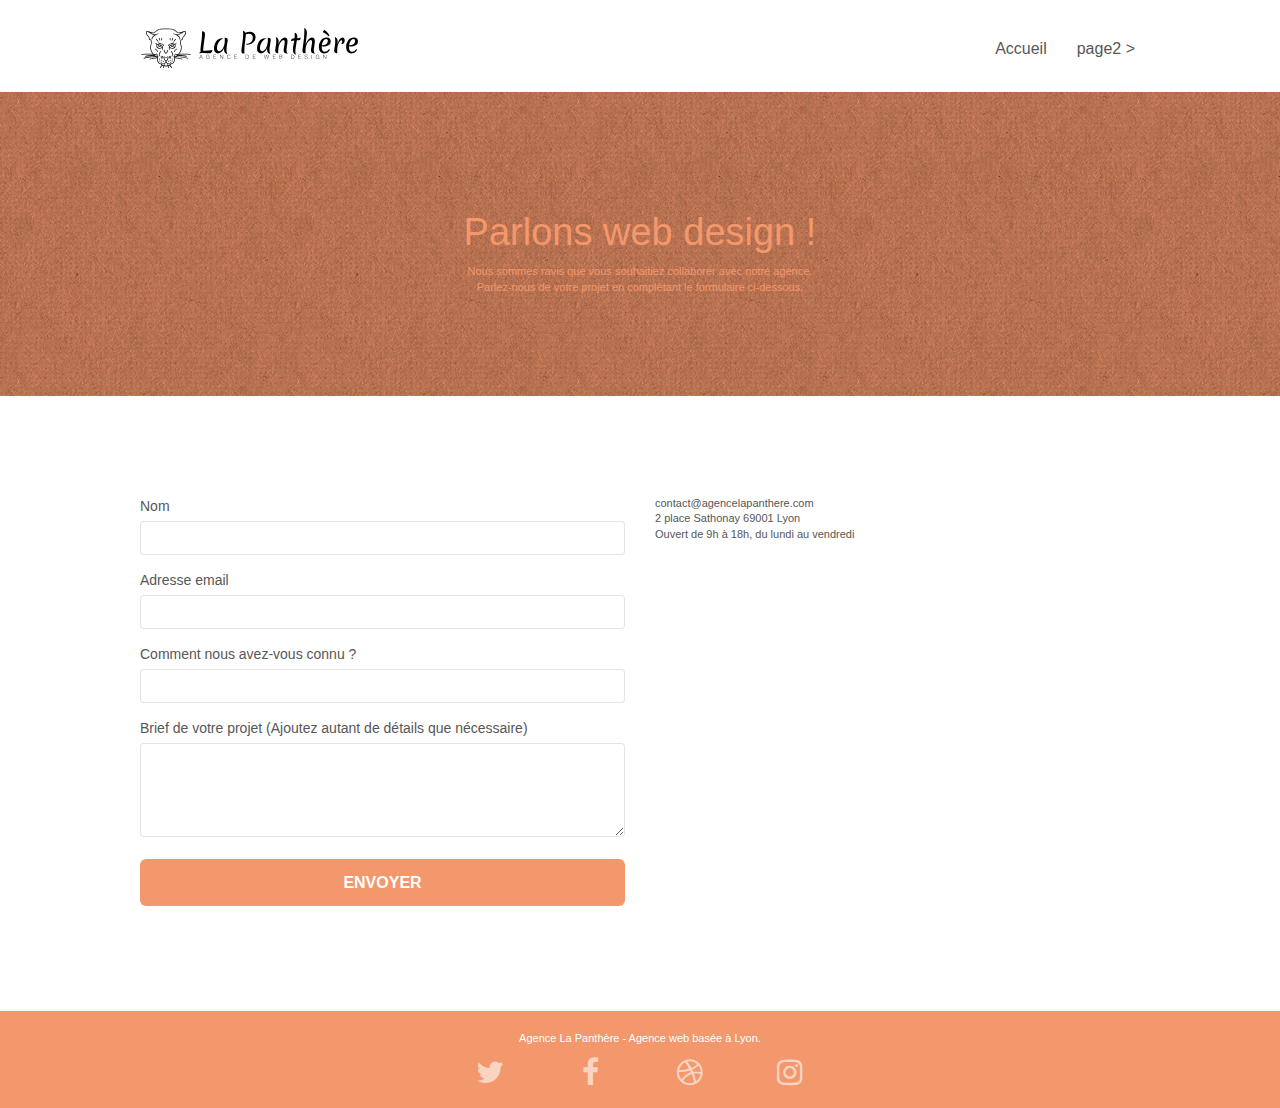
==== page2.html @ 8e770d0d "Rectification code HTML sur la partie head" ====
<!doctype html>
<html lang="Default">
<head>
    <meta charset="utf-8">
    <meta name="keywords" content="">
    <meta name="description" content="">
    <meta name="viewport" content="width=device-width, initial-scale=1.0, viewport-fit=cover">
    <link rel="shortcut icon" type="image/png" href="favicon.jpg">
    
	<link rel="stylesheet" type="text/css" href="./css/bootstrap.css">
	<link rel="stylesheet" type="text/css" href="style.css">
	<link rel="stylesheet" type="text/css" href="./css/font-awesome.css">
	<link rel="stylesheet" type="text/css" href="./css/et-line.css">
	
    
	<script src="./js/jquery-2.1.0.js"></script>
	<script src="./js/bootstrap.js"></script>
	<script src="./js/blocs.js"></script>
	<script src="./js/jqBootstrapValidation.js"></script>
	<script src="./js/formHandler.js"></script>
    <title>page2</title>

    
<!-- Analytics -->
 
<!-- Analytics END -->
    
</head>
<body>
<!-- Principal conteneur -->
<div class="page-container">
    
<!-- bloc-0 -->
<div class="bloc bgc-white l-bloc " id="bloc-0">
	<div class="container bloc-sm">
		<nav class="navbar row">
			<div class="navbar-header">
				<a class="navbar-brand" href="index.html"><img src="img/agence-la-panthere-monochrome.svg" alt="atlanta web design logo" height="40" /></a>
				<button id="nav-toggle" type="button" class="ui-navbar-toggle navbar-toggle" data-toggle="collapse" data-target=".navbar-1">
					<span class="sr-only">Toggle navigation</span><span class="icon-bar"></span><span class="icon-bar"></span><span class="icon-bar"></span>
				</button>
			</div>
			<div class="collapse navbar-collapse navbar-1 special-dropdown-nav">
				<ul class="site-navigation nav navbar-nav">
					<li>
						<a href="index.html">Accueil</a>
					</li>
					<li>
					</li>
					<li>
						<a href="page2.html">page2 &gt;</a>
					</li>
				</ul>
			</div>
		</nav>
	</div>
</div>
<!-- bloc-0 END -->

<!-- bloc-6 -->
<div class="bloc bg-dots-bg bg-repeat bgc-atomic-tangerine d-bloc bloc-bg-texture texture-paper" id="bloc-6">
	<div class="container bloc-lg">
		<div class="row">
			<div class="col-sm-12">
				<h1 class="text-center hero-bloc-text tc-white">
					Parlons web design !
				</h1>
				<p class="text-center mg-lg tc-white tight-width-whitespace">
					Nous sommes ravis que vous souhaitiez collaborer avec notre agence.<br>
					Parlez-nous de votre projet en complétant le formulaire ci-dessous.
				</p>
			</div>
		</div>
	</div>
</div>
<!-- bloc-6 END -->

<!-- bloc-7 -->
<div class="bloc bgc-white l-bloc" id="bloc-7">
	<div class="container bloc-lg">
		<div class="row">
			<div class="col-sm-6">
				<form id="form_1" novalidate success-msg="Your message has been sent." fail-msg="Sorry it seems that our mail server is not responding, Sorry for the inconvenience!">
					<div class="form-group">
						<label>
							Nom
						</label>
						<input id="name" class="form-control" required />
					</div>
					<div class="form-group">
						<label>
							Adresse email
						</label>
						<input id="email" class="form-control" type="email" required />
					</div>
					<div class="form-group">
						<label>
							Comment nous avez-vous connu ?
						</label>
						<input class="form-control" type="email" required id="input_504" />
					</div>
					<div class="form-group">
						<label>
							Brief de votre projet (Ajoutez autant de détails que nécessaire)<br>
						</label><textarea id="message" class="form-control" rows="4" cols="50" required></textarea>
					</div> 
					<button class="bloc-button btn btn-lg btn-block cta-hero btn-atomic-tangerine" type="submit">
						Envoyer
					</button>
				</form>
			</div>
			<div class="col-sm-6">
				<p>
					contact@agencelapanthere.com<br>2 place Sathonay 69001 Lyon<br>Ouvert de 9h à 18h, du lundi au vendredi<br>
				</p>
			</div>
		</div>
	</div>
</div>
<!-- bloc-7 END -->

<!-- ScrollToTop Button -->
<a class="bloc-button btn btn-d scrollToTop" onclick="scrollToTarget('1')"><span class="fa fa-chevron-up"></span></a>
<!-- ScrollToTop Button END-->


<!-- Footer - bloc-8 -->
<div class="bloc bgc-atomic-tangerine d-bloc" id="bloc-8">
	<div class="container bloc-sm">
		<div class="row">
			<div class="col-sm-12">
				<p class="text-center white">
					Agence La Panthère - Agence web basée à Lyon.<br>
				</p>
				<div class="row row-no-gutters social">
					<div class="col-sm-3">
						<div class="text-center">
							<a class="social" href="index.html"><span class="fa fa-twitter icon-md"></span></a>
						</div>
					</div>
					<div class="col-sm-3">
						<div class="text-center">
							<a class="social" href="index.html"><span class="fa fa-facebook icon-md"></span></a>
						</div>
					</div>
					<div class="col-sm-3">
						<div class="text-center">
							<a class="social" href="index.html"><span class="fa fa-dribbble icon-md"></span></a>
						</div>
					</div>
					<div class="col-sm-3">
						<div class="text-center">
							<a class="social" href="index.html"><span class="fa fa-instagram icon-md"></span></a>
						</div>
					</div>
				</div>
			</div>
		</div>
	</div>
</div>
<!-- Footer - bloc-8 END -->

</div>
<!-- Principal conteneur END -->
    

</body>
</html>
---- style.css ----
body {
    margin: 0;
    padding: 0;
    background: #FFF;
    overflow-x: hidden;
    -webkit-font-smoothing: antialiased;
    -moz-osx-font-smoothing: grayscale;
}

a,
button {
    transition: all .3s ease-in-out;
    outline: none!important;
}

a:hover {
    text-decoration: none;
    cursor: pointer;
}

#page-loading-blocs-notifaction {
    position: fixed;
    top: 0;
    bottom: 0;
    width: 100%;
    z-index: 100000;
    background: #FFFFFF url("img/pageload-spinner.gif") no-repeat center center;
}

.bloc {
    width: 100%;
    clear: both;
    background: 50% 50% no-repeat;
    padding: 0 50px;
    -webkit-background-size: cover;
    -moz-background-size: cover;
    -o-background-size: cover;
    background-size: cover;
    position: relative;
}

.bloc .container {
    padding-left: 0;
    padding-right: 0;
}

.bloc-lg {
    padding: 100px 50px;
}

.bloc-md {
    padding: 50px;
}

.bloc-sm {
    padding: 20px 50px;
}

.bg-center,
.bg-l-edge,
.bg-r-edge,
.bg-t-edge,
.bg-b-edge,
.bg-tl-edge,
.bg-bl-edge,
.bg-tr-edge,
.bg-br-edge,
.bg-repeat {
    -webkit-background-size: auto!important;
    -moz-background-size: auto!important;
    -o-background-size: auto!important;
    background-size: auto!important;
}

.bg-repeat {
    background: repeat;
}

.bg-t-edge {
    background: top no-repeat;
}

.bloc-bg-texture::before {
    content: "";
    background-size: 2px 2px;
    position: absolute;
    top: 0;
    bottom: 0;
    left: 0;
    right: 0;
}

.texture-paper::before {
    background: url("img/texture-paper.png");
    background-size: 280px 280px;
}

.b-parallax {
    background-attachment: fixed;
}

.d-bloc {
    color: rgba(255, 255, 255, .7);
}

.d-bloc button:hover {
    color: rgba(255, 255, 255, .9);
}

.d-bloc .icon-round,
.d-bloc .icon-square,
.d-bloc .icon-rounded,
.d-bloc .icon-semi-rounded-a,
.d-bloc .icon-semi-rounded-b {
    border-color: rgba(255, 255, 255, .9);
}

.d-bloc .divider-h span {
    border-color: rgba(255, 255, 255, .2);
}

.d-bloc .a-btn,
.d-bloc .navbar a,
.d-bloc .navbar-brand,
.d-bloc a .icon-sm,
.d-bloc a .icon-md,
.d-bloc a .icon-lg,
.d-bloc a .icon-xl,
.d-bloc h1 a,
.d-bloc h2 a,
.d-bloc h3 a,
.d-bloc h4 a,
.d-bloc h5 a,
.d-bloc h6 a,
.d-bloc p a {
    color: rgba(255, 255, 255, .6);
}

.d-bloc .a-btn:hover,
.d-bloc .navbar a:hover,
.d-bloc .navbar-brand:hover,
.d-bloc a:hover .icon-sm,
.d-bloc a:hover .icon-md,
.d-bloc a:hover .icon-lg,
.d-bloc a:hover .icon-xl,
.d-bloc h1 a:hover,
.d-bloc h2 a:hover,
.d-bloc h3 a:hover,
.d-bloc h4 a:hover,
.d-bloc h5 a:hover,
.d-bloc h6 a:hover,
.d-bloc p a:hover {
    color: rgba(255, 255, 255, 1);
}

.d-bloc .navbar-toggle .icon-bar {
    background: rgba(255, 255, 255, 1);
}

.d-bloc .btn-wire,
.d-bloc .btn-wire:hover {
    color: rgba(255, 255, 255, 1);
    border-color: rgba(255, 255, 255, 1);
}

.d-bloc .panel {
    color: rgba(0, 0, 0, .5);
}

.d-bloc .panel button:hover {
    color: rgba(0, 0, 0, .7);
}

.d-bloc .panel icon {
    border-color: rgba(0, 0, 0, .7);
}

.d-bloc .panel .divider-h span {
    border-color: rgba(0, 0, 0, .1);
}

.d-bloc .panel .a-btn {
    color: rgba(0, 0, 0, .6);
}

.d-bloc .panel .a-btn:hover {
    color: rgba(0, 0, 0, 1);
}

.d-bloc .panel .btn-wire,
.d-bloc .panel .btn-wire:hover {
    color: rgba(0, 0, 0, .7);
    border-color: rgba(0, 0, 0, .3);
}

.d-bloc .panel,
.l-bloc {
    color: rgba(0, 0, 0, .5);
}

.d-bloc .panel button:hover,
.l-bloc button:hover {
    color: rgba(0, 0, 0, .7);
}

.l-bloc .icon-round,
.l-bloc .icon-square,
.l-bloc .icon-rounded,
.l-bloc .icon-semi-rounded-a,
.l-bloc .icon-semi-rounded-b {
    border-color: rgba(0, 0, 0, .7);
}

.d-bloc .panel .divider-h span,
.l-bloc .divider-h span {
    border-color: rgba(0, 0, 0, .1);
}

.d-bloc .panel .a-btn,
.l-bloc .a-btn,
.l-bloc .navbar a,
.l-bloc .navbar-brand,
.l-bloc a .icon-sm,
.l-bloc a .icon-md,
.l-bloc a .icon-lg,
.l-bloc a .icon-xl,
.l-bloc h1 a,
.l-bloc h2 a,
.l-bloc h3 a,
.l-bloc h4 a,
.l-bloc h5 a,
.l-bloc h6 a,
.l-bloc p a {
    color: rgba(0, 0, 0, .6);
}

.d-bloc .panel .a-btn:hover,
.l-bloc .a-btn:hover,
.l-bloc .navbar a:hover,
.l-bloc .navbar-brand:hover,
.l-bloc a:hover .icon-sm,
.l-bloc a:hover .icon-md,
.l-bloc a:hover .icon-lg,
.l-bloc a:hover .icon-xl,
.l-bloc h1 a:hover,
.l-bloc h2 a:hover,
.l-bloc h3 a:hover,
.l-bloc h4 a:hover,
.l-bloc h5 a:hover,
.l-bloc h6 a:hover,
.l-bloc p a:hover {
    color: rgba(0, 0, 0, 1);
}

.l-bloc .navbar-toggle .icon-bar {
    color: rgba(0, 0, 0, .6);
}

.d-bloc .panel .btn-wire,
.d-bloc .panel .btn-wire:hover,
.l-bloc .btn-wire,
.l-bloc .btn-wire:hover {
    color: rgba(0, 0, 0, .7);
    border-color: rgba(0, 0, 0, .3);
}

.voffset {
    margin-top: 30px;
}

.voffset-lg {
    margin-top: 80px;
}

.row-no-gutters {
    margin-right: 0;
    margin-left: 0;
}

.row.row-no-gutters > [class^="col-"],
.row.row-no-gutters > [class*=" col-"] {
    padding-right: 0;
    padding-left: 0;
}

#bloc-1-hero h1 {
    font-size: 32px;
}

.navbar {
    margin-bottom: 0;
    z-index: 1;
}

.navbar-brand {
    height: auto;
    padding: 3px 15px;
    font-size: 25px;
    font-weight: normal;
    font-weight: 600;
    line-height: 44px;
}

.navbar-brand img {
    max-height: 200px;
    margin: 0 5px 0 0;
    display: inline;
}

.navbar-brand img[src$=svg] {
    min-width: 100px;
}

.nav-center .navbar-brand img {
    margin: 0;
}

.navbar .nav {
    padding-top: 2px;
    margin-right: -16px;
    float: right;
    z-index: 1;
}

.nav > li {
    float: left;
    margin-top: 4px;
    font-size: 16px;
}

.navbar-nav .open .dropdown-menu > li > a {
    text-align: inherit;
}

.nav > li a:hover,
.nav > li a:focus {
    background: transparent;
}

.navbar-toggle {
    margin: 10px 10px 0 0;
    border: 0px;
}

.navbar-toggle:hover {
    background: transparent!important;
}

.navbar-toggle .icon-bar {
    background-color: rgba(0, 0, 0, .5);
    width: 26px;
}

.nav-invert .navbar .nav {
    float: left;
}

.nav-invert .navbar-header,
.nav-invert .navbar-brand {
    float: right;
    position: relative;
    z-index: 2;
}

@media (min-width: 768px) {
    .site-navigation {
        position: absolute;
        top: 50%;
        right: 20px;
        transform: translate(0, -50%);
        -webkit-transform: translateY(-50%);
    }
    .nav > li .dropdown-menu a,
    .nav > li .dropdown-menu a:hover {
        color: #484848;
    }
    .nav-invert .site-navigation {
        left: 0;
        right: 0;
    }
    .nav-center {
        text-align: center;
    }
    .nav-center .navbar-header {
        width: 100%;
    }
    .nav-center .navbar-header,
    .nav-center .navbar-brand,
    .nav-center .nav > li {
        float: none;
        display: inline-block;
    }
    .nav-center .site-navigation {
        position: relative;
        width: 100%;
        right: 0;
        margin-right: 0px;
        margin-top: 20px;
    }
    .nav-center.mini-nav .navbar-toggle {
        float: none;
        margin: 10px auto 0;
    }
}

.nav > li > .dropdown a {
    background: none!important;
    display: block;
    padding: 14px 15px;
}

nav .caret {
    margin: 0 5px;
}

.dropdown-menu .dropdown-menu {
    top: -8px;
    left: 100%;
}

.dropdown-menu .dropmenu-flow-right {
    top: 100%;
    left: 0;
    margin-left: -1px;
    border-top-left-radius: 0;
    border-top-right-radius: 0;
}

.dropdown-menu .dropdown span {
    border: 4px solid black;
    border-top-color: transparent;
    border-right-color: transparent;
    border-bottom-color: transparent;
    margin: 6px -5px 0 0!important;
    float: right;
}

.mg-md {
    margin-top: 10px;
    margin-bottom: 20px;
}

.mg-lg {
    margin-top: 10px;
    margin-bottom: 40px;
}

.btn {
    margin: 0 5px 5px 0;
}

.btn.pull-right {
    margin: 0 0 5px 5px;
}

.btn-d,
.btn-d:hover,
.btn-d:focus {
    color: #FFF;
    background: rgba(0, 0, 0, .3);
}

button {
    outline: none!important;
}

.btn-rd {
    border-radius: 40px;
}

.btn-clean {
    border: 1px solid rgba(0, 0, 0, .08);
    border-bottom-color: rgba(0, 0, 0, .1);
    text-shadow: 0 1px 0 rgba(0, 0, 1, .1);
    box-shadow: 0 1px 3px rgba(0, 0, 1, .25), inset 0 1px 0 0 rgba(255, 255, 255, .15);
}

.icon-md {
    font-size: 30px!important;
}

.icon-lg {
    font-size: 60px!important;
}

.sm-shadow {
    text-shadow: 0 1px 2px rgba(0, 0, 0, .3);
}

.panel-sq,
.panel-sq .panel-heading,
.panel-sq .panel-footer {
    border-radius: 0;
}

.panel-rd {
    border-radius: 30px;
}

.panel-rd .panel-heading {
    border-radius: 29px 29px 0 0;
}

.panel-rd .panel-footer {
    border-radius: 0 0 29px 29px;
}

.form-control {
    border-color: rgba(0, 0, 0, .1);
    box-shadow: none;
}

.scrollToTop {
    width: 40px;
    height: 40px;
    position: fixed;
    bottom: 20px;
    right: 20px;
    opacity: 0;
    z-index: 500;
    transition: all .3s ease-in-out;
}

.scrollToTop span {
    margin-top: 6px;
}

.showScrollTop {
    font-size: 14px;
    opacity: 1;
}

a[data-lightbox] {
    position: relative;
    display: block;
    text-align: center;
}

a[data-lightbox]:hover::before {
    content: "+";
    font-family: "HelveticaNeue-Light", "Helvetica Neue Light", "Helvetica Neue", Helvetica, Arial;
    font-size: 32px;
    width: 50px;
    height: 50px;
    margin-left: -25px;
    border-radius: 50%;
    background: rgba(0, 0, 0, .6);
    color: #FFF;
    font-weight: 100;
    z-index: 1;
    position: absolute;
    top: 50%;
    transform: translateY(-50%);
    -webkit-transform: translateY(-50%);
}

a[data-lightbox]:hover img {
    opacity: 0.6;
    -webkit-animation-fill-mode: none;
    animation-fill-mode: none;
}

#lightbox-modal {
    display: flex;
    align-items: center;
}

#lightbox-modal .modal-dialog {
    width: 90%;
    max-width: 900px;
    margin: 0 auto 0;
}

#lightbox-modal .modal-dialog img {
    max-height: 90vh;
    margin: 0 auto;
}

.lightbox-caption {
    padding: 20px;
    color: #FFF;
    background: rgba(0, 0, 0, .5);
    position: absolute;
    left: 15px;
    right: 15px;
    bottom: 5px;
}

.close-lightbox {
    color: #FFF;
    font-size: 30px;
    position: absolute;
    top: 20px;
    right: 20px;
    z-index: 20;
    background: rgba(0, 0, 0, .5);
    border: none;
    line-height: 30px;
    padding: 0 9px 5px;
    opacity: 0.3;
}

.close-lightbox:hover,
.next-lightbox:hover,
.prev-lightbox:hover {
    opacity: 1.0;
    color: #FFF;
}

.next-lightbox,
.prev-lightbox {
    font-size: 20px;
    color: rgba(255, 255, 255, .9);
    background: rgba(0, 0, 0, .5);
    transition: all .2s ease-in-out;
    position: absolute;
    top: 45%;
    z-index: 1;
    opacity: 0.4;
}

.next-lightbox {
    padding: 6px 8px 1px 13px;
    right: 25px;
}

.prev-lightbox {
    padding: 6px 13px 1px 10px;
    left: 25px;
}

.snapshot-lb .modal-body {
    padding-bottom: 45px;
}

.snapshot-lb .lightbox-caption {
    padding: 0;
    color: rgba(0, 0, 0, .5);
    background: none;
}

h1,
h2,
h3,
h4,
h5,
h6,
p,
label,
.btn,
a {
    font-family: "helvetica";
    font-weight: 400;
    color: #575757!important;
}

.container {
    max-width: 1000px;
}

.hero-bloc-text {
    font-size: 38px;
}

.hero-bloc-text-sub {
    font-size: 36px;
}

.statement-bloc-text {
    line-height: 26px;
    font-style: italic;
    font-size: 20px;
    text-align: center;
    font-weight: lighter;
    max-width: 520px;
    margin: auto auto auto auto;
}

p {
    font-size: 11px;
}

.tight-width-whitespace {
    max-width: 600px;
    margin: auto auto auto auto;
}

.h1 {
    font-size: 20px;
    font-family: "Open Sans";
}

.cta-hero {
    margin-top: 22px;
    color: #FFFFFF!important;
    text-transform: uppercase;
    padding: 12px 28px 12px 28px;
    font-size: 16px;
    font-weight: 700;
}

.social {
    max-width: 400px;
    margin: auto auto auto auto;
}

h2 {
    font-size: 22px;
    line-height: 1.4em;
}

h3 {
    font-size: 15px;
    text-transform: uppercase;
    font-weight: 700;
    color: #333333!important;
}

.med-width-whitespace {
    max-width: 800px;
    margin: auto auto auto auto;
    box-shadow: 0px 0px 0px #000000;
}

h1 {
    color: #333333!important;
}

h4 {
    color: #333333!important;
}

.icons {
    margin-bottom: 14px;
    margin-top: 24px;
}

.white {
    color: #FFFFFF!important;
}

.portfolio-thumb {
    margin-bottom: 24px;
}

.portfolio-row {
    margin-bottom: 44px;
    margin-top: 50px;
}

.avatar {
    box-shadow: 0px 4px 9px rgba(0, 0, 0, 0.3);
}

.black-background {
    background-color: rgba(165, 147, 99, 0.7);
    padding: 40px 40px 40px 40px;
}

.bold-link {
    font-weight: 900;
    text-decoration: underline!important;
}

.bgc-white {
    background-color: #FFFFFF;
}

.bgc-dark-slate-blue {
    background-color: #364577;
}

.bgc-atomic-tangerine {
    background-color: #F3976C;
}

.tc-white {
    color: #F3976C!important;
}

.btn-atomic-tangerine {
    background: #F3976C;
    color: #FFFFFF!important;
}

.btn-atomic-tangerine:hover {
    background: #c27956!important;
    color: #FFFFFF!important;
}

.ltc-white {
    color: #FFFFFF!important;
}

.ltc-white:hover {
    color: #cccccc!important;
}

.ltc-atomic-tangerine {
    color: #F3976C!important;
}

.ltc-atomic-tangerine:hover {
    color: #c27956!important;
}

.icon-dark-slate-blue {
    color: #364577!important;
    border-color: #364577!important;
}

.bg-dots-bg {
    background-image: url("img/dots-bg.png");
}

.bg-lines-h2-bg {
    background-image: url("img/lines-h2-bg.png");
}

.bg-banniere {
    background-image: url("img/agence-la-panthere.jpg");
}

.bg-presentation {
    background-image: url("img/image-de-presentation.bmp");
}

@media (max-width: 1024px) {
    .bloc {
        padding-left: 20px;
        padding-right: 20px;
    }
    .bloc.full-width-bloc,
    .bloc-tile-2.full-width-bloc .container,
    .bloc-tile-3.full-width-bloc .container,
    .bloc-tile-4.full-width-bloc .container {
        padding-left: 0;
        padding-right: 0;
    }
}

@media (max-width: 992px) and (min-width: 768px) {
    .navbar .nav {
        max-width: 80%
    }
    .nav-center.navbar .nav {
        max-width: 100%
    }
}

@media only screen and (min-device-width: 768px) and (max-device-width: 1024px) and (orientation: landscape) {
    .b-parallax {
        background-attachment: scroll;
    }
}

@media only screen and (min-device-width: 1024px) and (max-device-width: 1366px) and (-webkit-min-device-pixel-ratio: 1.5) {
    .b-parallax {
        background-attachment: scroll;
    }
}

@media (max-width: 991px) {
    .container {
        width: 100%;
    }
    .b-parallax {
        background-attachment: scroll;
    }
    .page-container,
    #hero-bloc {
        overflow-x: hidden;
        position: relative;
    }
    .bloc {
        padding-left: constant(safe-area-inset-left);
        padding-right: constant(safe-area-inset-right);
    }
    .bloc-group,
    .bloc-group .bloc {
        display: block;
        width: 100%;
    }
    .bloc-fill-screen .fill-bloc-top-edge,
    .bloc-fill-screen .fill-bloc-bottom-edge {
        padding: 0 20px;
        padding-left: constant(safe-area-inset-left);
        padding-right: constant(safe-area-inset-right);
    }
}

@media (max-width: 767px) {
    .page-container {
        overflow-x: hidden;
        position: relative;
    }
    h1,
    h2,
    h3,
    h4,
    h5,
    h6,
    p,
    #disqus_thread {
        padding-left: 10px!important;
        padding-right: 10px!important;
    }
    .b-parallax {
        background-attachment: scroll;
    }
    .navbar .nav {
        padding-top: 0;
        border-top: 1px solid rgba(0, 0, 0, .2);
        float: none!important;
    }
    .navbar.row {
        margin-left: 0;
        margin-right: 0;
    }
    .site-navigation {
        position: inherit;
        transform: none;
        -webkit-transform: none;
        -ms-transform: none;
    }
    .nav > li {
        margin-top: 0;
        border-bottom: 1px solid rgba(0, 0, 0, .1);
        background: rgba(0, 0, 0, .05);
        text-align: left;
        padding-left: 15px;
        width: 100%;
    }
    .nav > li:hover {
        background: rgba(0, 0, 0, .08);
    }
    .dropdown .dropdown a .caret {
        float: none;
        margin: 5px 0 0 10px!important;
        border: 4px solid black;
        border-bottom-color: transparent;
        border-right-color: transparent;
        border-left-color: transparent;
    }
    #hero-bloc .navbar .nav {
        background: rgba(0, 0, 0, .8);
    }
    #hero-bloc .navbar .nav a {
        color: rgba(255, 255, 255, .6);
    }
    .hero {
        padding: 50px 0;
    }
    .hero-nav {
        left: -1px;
        right: -1px;
    }
    .navbar-collapse {
        padding: 0;
        overflow-x: hidden;
        -webkit-box-shadow: none;
        box-shadow: none;
    }
    .navbar-brand img {
        max-height: 40px;
        width: auto;
    }
    .nav-invert .navbar-header {
        float: none;
        width: 100%;
    }
    .nav-invert .navbar-toggle {
        float: left;
        margin-left: 10px;
    }
    .bloc {
        padding-left: 0;
        padding-right: 0;
    }
    .bloc-xxl,
    .bloc-xl,
    .bloc-lg {
        padding: 40px 0;
    }
    .bloc-sm,
    .bloc-md {
        padding-left: 0;
        padding-right: 0;
    }
    .bloc-tile-2 .container,
    .bloc-tile-3 .container,
    .bloc-tile-4 .container,
    .bloc-fill-screen .fill-bloc-top-edge,
    .bloc-fill-screen .fill-bloc-bottom-edge {
        padding-left: 0;
        padding-right: 0;
    }
    .a-block {
        padding: 0 10px;
    }
    .btn-dwn {
        display: none;
    }
    .voffset {
        margin-top: 5px;
    }
    .voffset-md {
        margin-top: 20px;
    }
    .voffset-lg {
        margin-top: 30px;
    }
    form {
        padding: 5px;
    }
    .close-lightbox {
        display: inline-block;
    }
    .blocsapp-device-iphone5 {
        background-size: 216px 425px;
        padding-top: 60px;
        width: 216px;
        height: 425px;
    }
    .blocsapp-device-iphone5 img {
        width: 180px;
        height: 320px;
    }
}

@media (max-width: 400px) {
    .bloc {
        padding-left: 0;
        padding-right: 0;
    }
}

@media (max-width: 767px) {
    .bloc-mob-center-text {
        text-align: center;
    }
}
---- css/et-line.css ----
@font-face {
    font-family: et-line;
    src: url(../fonts/et-line.eot);
    src: url(../fonts/et-line.eot?#iefix) format('embedded-opentype'), url(../fonts/et-line.woff) format('woff'), url(../fonts/et-line.ttf) format('truetype'), url(../fonts/et-line.svg#et-line) format('svg');
    font-weight: 400;
    font-style: normal
}

.et-icon-adjustments,
.et-icon-alarmclock,
.et-icon-anchor,
.et-icon-aperture,
.et-icon-attachment,
.et-icon-bargraph,
.et-icon-basket,
.et-icon-beaker,
.et-icon-bike,
.et-icon-book-open,
.et-icon-briefcase,
.et-icon-browser,
.et-icon-calendar,
.et-icon-camera,
.et-icon-caution,
.et-icon-chat,
.et-icon-circle-compass,
.et-icon-clipboard,
.et-icon-clock,
.et-icon-cloud,
.et-icon-compass,
.et-icon-desktop,
.et-icon-dial,
.et-icon-document,
.et-icon-documents,
.et-icon-download,
.et-icon-dribbble,
.et-icon-edit,
.et-icon-envelope,
.et-icon-expand,
.et-icon-facebook,
.et-icon-flag,
.et-icon-focus,
.et-icon-gears,
.et-icon-genius,
.et-icon-gift,
.et-icon-global,
.et-icon-globe,
.et-icon-googleplus,
.et-icon-grid,
.et-icon-happy,
.et-icon-hazardous,
.et-icon-heart,
.et-icon-hotairballoon,
.et-icon-hourglass,
.et-icon-key,
.et-icon-laptop,
.et-icon-layers,
.et-icon-lifesaver,
.et-icon-lightbulb,
.et-icon-linegraph,
.et-icon-linkedin,
.et-icon-lock,
.et-icon-magnifying-glass,
.et-icon-map,
.et-icon-map-pin,
.et-icon-megaphone,
.et-icon-mic,
.et-icon-mobile,
.et-icon-newspaper,
.et-icon-notebook,
.et-icon-paintbrush,
.et-icon-paperclip,
.et-icon-pencil,
.et-icon-phone,
.et-icon-picture,
.et-icon-pictures,
.et-icon-piechart,
.et-icon-presentation,
.et-icon-pricetags,
.et-icon-printer,
.et-icon-profile-female,
.et-icon-profile-male,
.et-icon-puzzle,
.et-icon-quote,
.et-icon-recycle,
.et-icon-refresh,
.et-icon-ribbon,
.et-icon-rss,
.et-icon-sad,
.et-icon-scissors,
.et-icon-scope,
.et-icon-search,
.et-icon-shield,
.et-icon-speedometer,
.et-icon-strategy,
.et-icon-streetsign,
.et-icon-tablet,
.et-icon-target,
.et-icon-telescope,
.et-icon-toolbox,
.et-icon-tools,
.et-icon-tools-2,
.et-icon-trophy,
.et-icon-tumblr,
.et-icon-twitter,
.et-icon-upload,
.et-icon-video,
.et-icon-wallet,
.et-icon-wine {
    font-family: et-line;
    speak: none;
    font-style: normal;
    font-weight: 400;
    font-variant: normal;
    text-transform: none;
    line-height: 1;
    -webkit-font-smoothing: antialiased;
    -moz-osx-font-smoothing: grayscale;
    display: inline-block
}

.et-icon-mobile:before {
    content: "\e000"
}

.et-icon-laptop:before {
    content: "\e001"
}

.et-icon-desktop:before {
    content: "\e002"
}

.et-icon-tablet:before {
    content: "\e003"
}

.et-icon-phone:before {
    content: "\e004"
}

.et-icon-document:before {
    content: "\e005"
}

.et-icon-documents:before {
    content: "\e006"
}

.et-icon-search:before {
    content: "\e007"
}

.et-icon-clipboard:before {
    content: "\e008"
}

.et-icon-newspaper:before {
    content: "\e009"
}

.et-icon-notebook:before {
    content: "\e00a"
}

.et-icon-book-open:before {
    content: "\e00b"
}

.et-icon-browser:before {
    content: "\e00c"
}

.et-icon-calendar:before {
    content: "\e00d"
}

.et-icon-presentation:before {
    content: "\e00e"
}

.et-icon-picture:before {
    content: "\e00f"
}

.et-icon-pictures:before {
    content: "\e010"
}

.et-icon-video:before {
    content: "\e011"
}

.et-icon-camera:before {
    content: "\e012"
}

.et-icon-printer:before {
    content: "\e013"
}

.et-icon-toolbox:before {
    content: "\e014"
}

.et-icon-briefcase:before {
    content: "\e015"
}

.et-icon-wallet:before {
    content: "\e016"
}

.et-icon-gift:before {
    content: "\e017"
}

.et-icon-bargraph:before {
    content: "\e018"
}

.et-icon-grid:before {
    content: "\e019"
}

.et-icon-expand:before {
    content: "\e01a"
}

.et-icon-focus:before {
    content: "\e01b"
}

.et-icon-edit:before {
    content: "\e01c"
}

.et-icon-adjustments:before {
    content: "\e01d"
}

.et-icon-ribbon:before {
    content: "\e01e"
}

.et-icon-hourglass:before {
    content: "\e01f"
}

.et-icon-lock:before {
    content: "\e020"
}

.et-icon-megaphone:before {
    content: "\e021"
}

.et-icon-shield:before {
    content: "\e022"
}

.et-icon-trophy:before {
    content: "\e023"
}

.et-icon-flag:before {
    content: "\e024"
}

.et-icon-map:before {
    content: "\e025"
}

.et-icon-puzzle:before {
    content: "\e026"
}

.et-icon-basket:before {
    content: "\e027"
}

.et-icon-envelope:before {
    content: "\e028"
}

.et-icon-streetsign:before {
    content: "\e029"
}

.et-icon-telescope:before {
    content: "\e02a"
}

.et-icon-gears:before {
    content: "\e02b"
}

.et-icon-key:before {
    content: "\e02c"
}

.et-icon-paperclip:before {
    content: "\e02d"
}

.et-icon-attachment:before {
    content: "\e02e"
}

.et-icon-pricetags:before {
    content: "\e02f"
}

.et-icon-lightbulb:before {
    content: "\e030"
}

.et-icon-layers:before {
    content: "\e031"
}

.et-icon-pencil:before {
    content: "\e032"
}

.et-icon-tools:before {
    content: "\e033"
}

.et-icon-tools-2:before {
    content: "\e034"
}

.et-icon-scissors:before {
    content: "\e035"
}

.et-icon-paintbrush:before {
    content: "\e036"
}

.et-icon-magnifying-glass:before {
    content: "\e037"
}

.et-icon-circle-compass:before {
    content: "\e038"
}

.et-icon-linegraph:before {
    content: "\e039"
}

.et-icon-mic:before {
    content: "\e03a"
}

.et-icon-strategy:before {
    content: "\e03b"
}

.et-icon-beaker:before {
    content: "\e03c"
}

.et-icon-caution:before {
    content: "\e03d"
}

.et-icon-recycle:before {
    content: "\e03e"
}

.et-icon-anchor:before {
    content: "\e03f"
}

.et-icon-profile-male:before {
    content: "\e040"
}

.et-icon-profile-female:before {
    content: "\e041"
}

.et-icon-bike:before {
    content: "\e042"
}

.et-icon-wine:before {
    content: "\e043"
}

.et-icon-hotairballoon:before {
    content: "\e044"
}

.et-icon-globe:before {
    content: "\e045"
}

.et-icon-genius:before {
    content: "\e046"
}

.et-icon-map-pin:before {
    content: "\e047"
}

.et-icon-dial:before {
    content: "\e048"
}

.et-icon-chat:before {
    content: "\e049"
}

.et-icon-heart:before {
    content: "\e04a"
}

.et-icon-cloud:before {
    content: "\e04b"
}

.et-icon-upload:before {
    content: "\e04c"
}

.et-icon-download:before {
    content: "\e04d"
}

.et-icon-target:before {
    content: "\e04e"
}

.et-icon-hazardous:before {
    content: "\e04f"
}

.et-icon-piechart:before {
    content: "\e050"
}

.et-icon-speedometer:before {
    content: "\e051"
}

.et-icon-global:before {
    content: "\e052"
}

.et-icon-compass:before {
    content: "\e053"
}

.et-icon-lifesaver:before {
    content: "\e054"
}

.et-icon-clock:before {
    content: "\e055"
}

.et-icon-aperture:before {
    content: "\e056"
}

.et-icon-quote:before {
    content: "\e057"
}

.et-icon-scope:before {
    content: "\e058"
}

.et-icon-alarmclock:before {
    content: "\e059"
}

.et-icon-refresh:before {
    content: "\e05a"
}

.et-icon-happy:before {
    content: "\e05b"
}

.et-icon-sad:before {
    content: "\e05c"
}

.et-icon-facebook:before {
    content: "\e05d"
}

.et-icon-twitter:before {
    content: "\e05e"
}

.et-icon-googleplus:before {
    content: "\e05f"
}

.et-icon-rss:before {
    content: "\e060"
}

.et-icon-tumblr:before {
    content: "\e061"
}

.et-icon-linkedin:before {
    content: "\e062"
}

.et-icon-dribbble:before {
    content: "\e063"
}
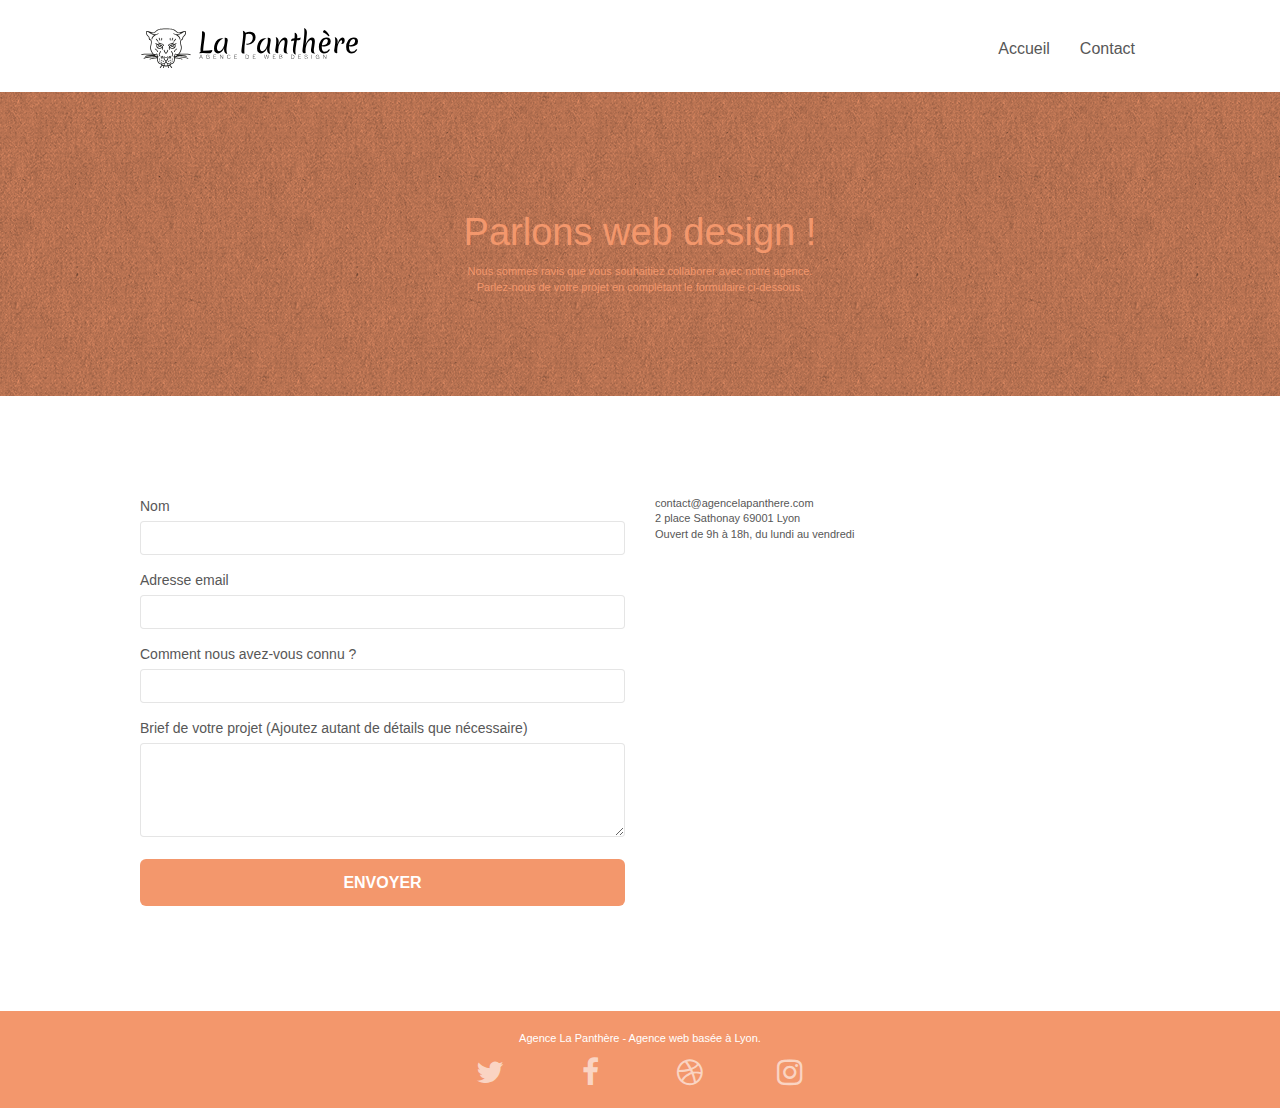
==== commit 627aaa27: "Mise à jour des title html et correction menu navigation" ====
--- a/page2.html
+++ b/page2.html
@@ -18,7 +18,7 @@
 	<script src="./js/blocs.js"></script>
 	<script src="./js/jqBootstrapValidation.js"></script>
 	<script src="./js/formHandler.js"></script>
-    <title>page2</title>
+    <title>Contactez L'agence Web La Panthère</title>
 
     
 <!-- Analytics -->
@@ -48,7 +48,7 @@
 					<li>
 					</li>
 					<li>
-						<a href="page2.html">page2 &gt;</a>
+						<a href="page2.html">Contact</a>
 					</li>
 				</ul>
 			</div>
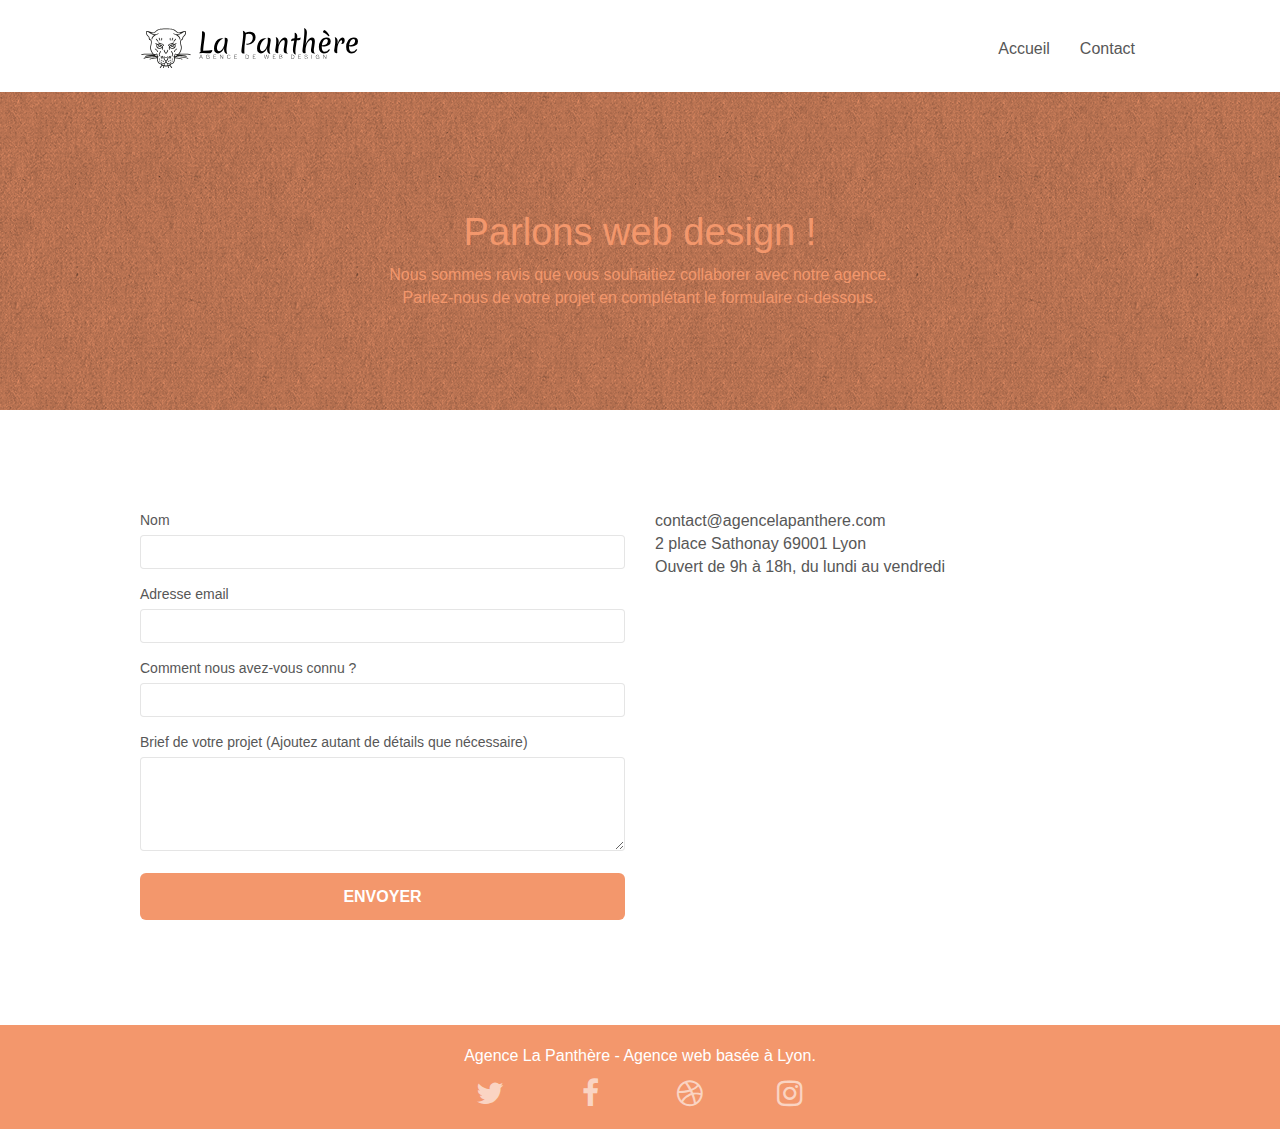
==== commit 36e874c6: "Ajouts Aria-label dans le bloc des réseaux sociaux" ====
--- a/page2.html
+++ b/page2.html
@@ -3,7 +3,7 @@
 <head>
     <meta charset="utf-8">
     <meta name="keywords" content="">
-    <meta name="description" content="">
+    <meta name="description" content="L'agence La Panthère est une agence de web design qui aide les entreprises à devenir attractives et visibles sur Internet">
     <meta name="viewport" content="width=device-width, initial-scale=1.0, viewport-fit=cover">
     <link rel="shortcut icon" type="image/png" href="favicon.jpg">
     
@@ -31,7 +31,7 @@
 <div class="page-container">
     
 <!-- bloc-0 -->
-<div class="bloc bgc-white l-bloc " id="bloc-0">
+<header class="bloc bgc-white l-bloc " id="bloc-0">
 	<div class="container bloc-sm">
 		<nav class="navbar row">
 			<div class="navbar-header">
@@ -54,11 +54,11 @@
 			</div>
 		</nav>
 	</div>
-</div>
+</header>
 <!-- bloc-0 END -->
 
 <!-- bloc-6 -->
-<div class="bloc bg-dots-bg bg-repeat bgc-atomic-tangerine d-bloc bloc-bg-texture texture-paper" id="bloc-6">
+<section class="bloc bg-dots-bg bg-repeat bgc-atomic-tangerine d-bloc bloc-bg-texture texture-paper" id="bloc-6">
 	<div class="container bloc-lg">
 		<div class="row">
 			<div class="col-sm-12">
@@ -72,15 +72,15 @@
 			</div>
 		</div>
 	</div>
-</div>
+</section>
 <!-- bloc-6 END -->
 
 <!-- bloc-7 -->
-<div class="bloc bgc-white l-bloc" id="bloc-7">
+<main class="bloc bgc-white l-bloc" id="bloc-7">
 	<div class="container bloc-lg">
 		<div class="row">
 			<div class="col-sm-6">
-				<form id="form_1" novalidate success-msg="Your message has been sent." fail-msg="Sorry it seems that our mail server is not responding, Sorry for the inconvenience!">
+				<form id="form_1">
 					<div class="form-group">
 						<label>
 							Nom
@@ -116,7 +116,7 @@
 			</div>
 		</div>
 	</div>
-</div>
+</main>
 <!-- bloc-7 END -->
 
 <!-- ScrollToTop Button -->
@@ -125,7 +125,7 @@
 
 
 <!-- Footer - bloc-8 -->
-<div class="bloc bgc-atomic-tangerine d-bloc" id="bloc-8">
+<footer class="bloc bgc-atomic-tangerine d-bloc" id="bloc-8">
 	<div class="container bloc-sm">
 		<div class="row">
 			<div class="col-sm-12">
@@ -135,29 +135,29 @@
 				<div class="row row-no-gutters social">
 					<div class="col-sm-3">
 						<div class="text-center">
-							<a class="social" href="index.html"><span class="fa fa-twitter icon-md"></span></a>
+							<a class="social" aria-label="Accédez à notre compte twitter" href="index.html"><span class="fa fa-twitter icon-md"></span></a>
 						</div>
 					</div>
 					<div class="col-sm-3">
 						<div class="text-center">
-							<a class="social" href="index.html"><span class="fa fa-facebook icon-md"></span></a>
+							<a class="social" aria-label="Accédez à notre compte facebook" href="index.html"><span class="fa fa-facebook icon-md"></span></a>
 						</div>
 					</div>
 					<div class="col-sm-3">
 						<div class="text-center">
-							<a class="social" href="index.html"><span class="fa fa-dribbble icon-md"></span></a>
+							<a class="social" aria-label="Accédez à notre compte dribble" href="index.html"><span class="fa fa-dribbble icon-md"></span></a>
 						</div>
 					</div>
 					<div class="col-sm-3">
 						<div class="text-center">
-							<a class="social" href="index.html"><span class="fa fa-instagram icon-md"></span></a>
+							<a class="social" aria-label="Accédez à notre compte instagram" href="index.html"><span class="fa fa-instagram icon-md"></span></a>
 						</div>
 					</div>
 				</div>
 			</div>
 		</div>
 	</div>
-</div>
+</footer>
 <!-- Footer - bloc-8 END -->
 
 </div>
--- a/style.css
+++ b/style.css
@@ -677,7 +677,7 @@
 }
 
 p {
-    font-size: 11px;
+    font-size: 16px;
 }
 
 .tight-width-whitespace {
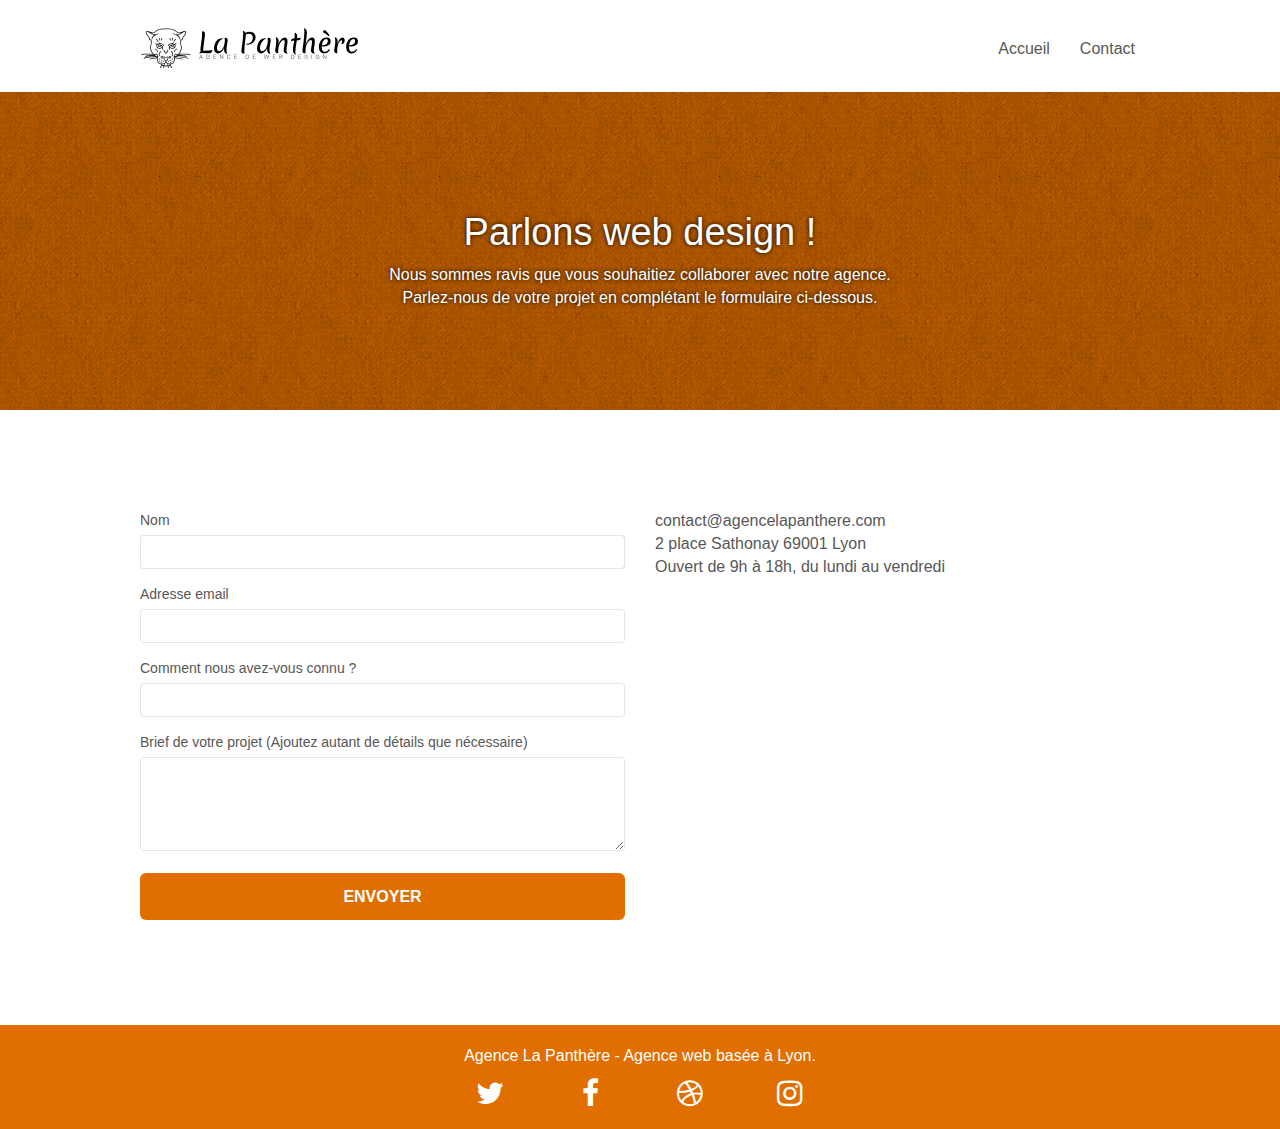
==== commit 8ee61cf7: "Ajout aria required pour le formulaire de contact" ====
--- a/page2.html
+++ b/page2.html
@@ -1,5 +1,5 @@
 <!doctype html>
-<html lang="Default">
+<html lang="fr">
 <head>
     <meta charset="utf-8">
     <meta name="keywords" content="">
@@ -85,24 +85,24 @@
 						<label>
 							Nom
 						</label>
-						<input id="name" class="form-control" required />
+						<input id="name" class="form-control" required aria-required="true"/>
 					</div>
 					<div class="form-group">
 						<label>
 							Adresse email
 						</label>
-						<input id="email" class="form-control" type="email" required />
+						<input id="email" class="form-control" type="email" required aria-required="true"/>
 					</div>
 					<div class="form-group">
 						<label>
 							Comment nous avez-vous connu ?
 						</label>
-						<input class="form-control" type="email" required id="input_504" />
+						<input class="form-control" type="email" required id="input_504" aria-required="true" />
 					</div>
 					<div class="form-group">
 						<label>
 							Brief de votre projet (Ajoutez autant de détails que nécessaire)<br>
-						</label><textarea id="message" class="form-control" rows="4" cols="50" required></textarea>
+						</label><textarea id="message" class="form-control" rows="4" cols="50" required aria-required="true"></textarea>
 					</div> 
 					<button class="bloc-button btn btn-lg btn-block cta-hero btn-atomic-tangerine" type="submit">
 						Envoyer
--- a/style.css
+++ b/style.css
@@ -133,7 +133,7 @@
 .d-bloc h5 a,
 .d-bloc h6 a,
 .d-bloc p a {
-    color: rgba(255, 255, 255, .6);
+    color: rgba(255, 255, 255);
 }
 
 .d-bloc .a-btn:hover,
@@ -438,6 +438,8 @@
 .mg-md {
     margin-top: 10px;
     margin-bottom: 20px;
+    position: relative;
+    font-size: 26px;
 }
 
 .mg-lg {
@@ -771,15 +773,20 @@
 }
 
 .bgc-atomic-tangerine {
-    background-color: #F3976C;
+    background-color: #E06F00;
 }
 
 .tc-white {
-    color: #F3976C!important;
+    color: #E06F00!important;
+    text-shadow: 0px 0px 4px black;
+}
+
+#bloc-6 h1, #bloc-6 p {
+    color: #FFFFFF!important;
 }
 
 .btn-atomic-tangerine {
-    background: #F3976C;
+    background: #E06F00;
     color: #FFFFFF!important;
 }
 
@@ -818,11 +825,11 @@
 }
 
 .bg-banniere {
-    background-image: url("img/agence-la-panthere.jpg");
+    background-image: url("img/agence-la-panthere.webp");
 }
 
 .bg-presentation {
-    background-image: url("img/image-de-presentation.bmp");
+    background-image: url("img/image-de-presentation.webp");
 }
 
 @media (max-width: 1024px) {
@@ -848,18 +855,6 @@
     }
 }
 
-@media only screen and (min-device-width: 768px) and (max-device-width: 1024px) and (orientation: landscape) {
-    .b-parallax {
-        background-attachment: scroll;
-    }
-}
-
-@media only screen and (min-device-width: 1024px) and (max-device-width: 1366px) and (-webkit-min-device-pixel-ratio: 1.5) {
-    .b-parallax {
-        background-attachment: scroll;
-    }
-}
-
 @media (max-width: 991px) {
     .container {
         width: 100%;
@@ -872,10 +867,6 @@
         overflow-x: hidden;
         position: relative;
     }
-    .bloc {
-        padding-left: constant(safe-area-inset-left);
-        padding-right: constant(safe-area-inset-right);
-    }
     .bloc-group,
     .bloc-group .bloc {
         display: block;
@@ -884,8 +875,6 @@
     .bloc-fill-screen .fill-bloc-top-edge,
     .bloc-fill-screen .fill-bloc-bottom-edge {
         padding: 0 20px;
-        padding-left: constant(safe-area-inset-left);
-        padding-right: constant(safe-area-inset-right);
     }
 }
 
